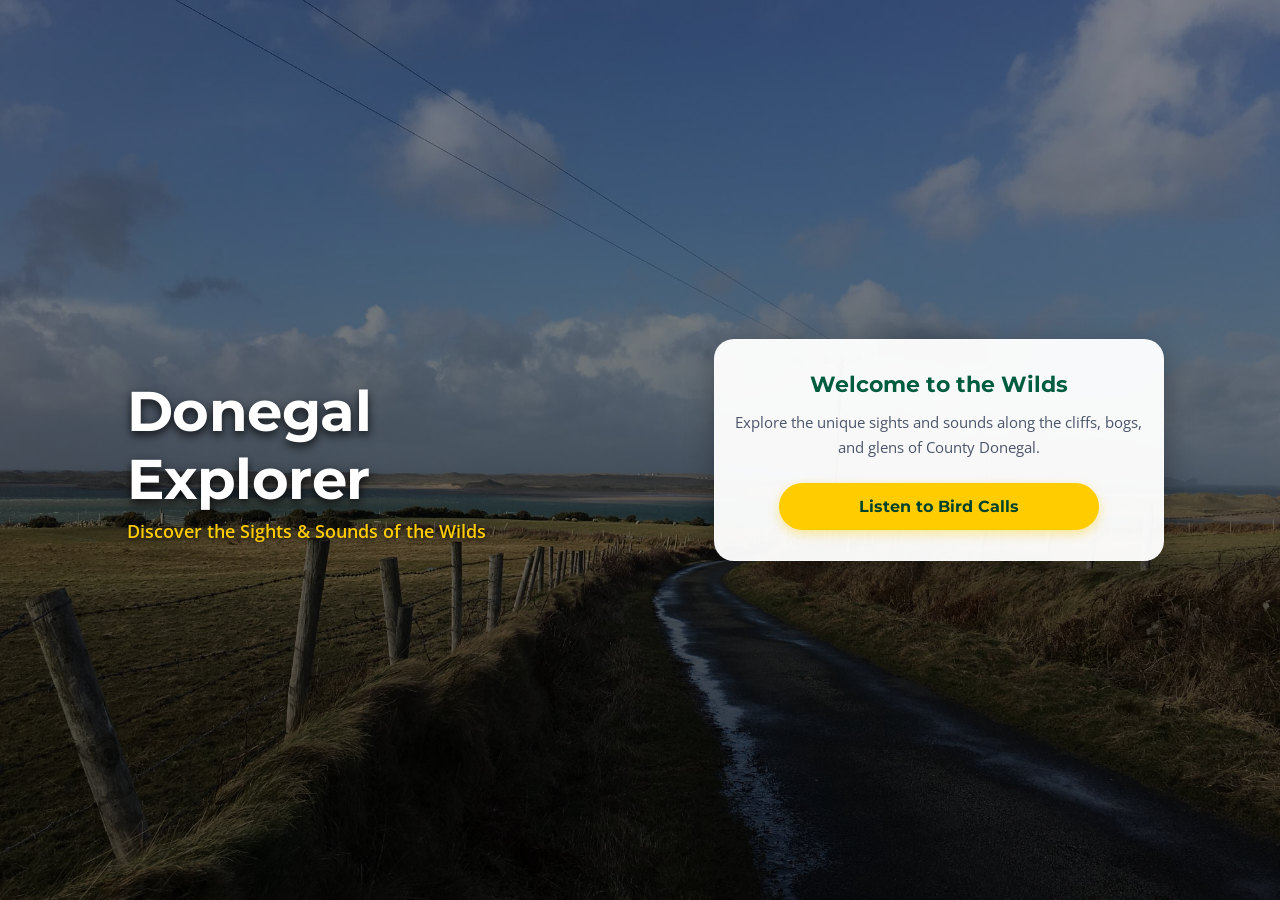
==== index.html @ 78babee3 "Update index.html" ====
<!DOCTYPE html>
<html lang="en">
<head>
  <meta charset="UTF-8">
  <meta name="viewport" content="width=device-width, initial-scale=1.0">
  <title>Donegal Explorer</title>
  <link rel="stylesheet" href="style.css">
  <link rel="manifest" href="./manifest.json">
</head>
<body class="home-page">

  <!-- Main layout container that keeps text and boxes beautifully centered on screen -->
  <main class="hero-content">
    
    <header class="home-header">
      <h1>Donegal Explorer</h1>
      <p>Discover the Sights & Sounds of the Wilds</p>
    </header>

    <div class="home-container">
      <div class="welcome-box">
        <h2>Welcome to the Wilds</h2>
        <p>Explore the unique sights and sounds along the cliffs, bogs, and glens of County Donegal.</p>
        
        <!-- Stacked Buttons Container -->
        <div class="button-stack">
          <a href="birds.html" class="start-btn">Listen to Bird Calls</a>
      </div>
    </div>

  </main>

  <script>
    // Register Service Worker for offline support
    if ('serviceWorker' in navigator) {
      navigator.serviceWorker.register('./sw.js')
        .then(() => console.log("Service Worker Registered"))
        .catch(err => console.log("Service Worker Failed", err));
    }
  </script>
</body>
</html>
---- style.css ----
/* ==========================================================================
   1. GLOBAL THEME, TYPOGRAPHY & CORE FONTS
   ========================================================================== */

@import url('https://fonts.googleapis.com/css2?family=Montserrat:wght@400;600;700&family=Open+Sans:wght@400;600&display=swap');

/* Unified baseline for all layouts */
body {
  margin: 0;
  padding: 0;
  min-height: 100vh;
  /* UNIFIED FONT: Matching the premium Montserrat styling throughout the entire site */
  font-family: 'Montserrat', sans-serif;
  box-sizing: border-box;
  -webkit-font-smoothing: antialiased;
}

/* 🏠 HOMEPAGE BACKGROUND: Uses donegal2.jpg with a cinematic dark tint overlay for high text contrast */
body.home-page {
  background: linear-gradient(rgba(0, 0, 0, 0.45), rgba(0, 0, 0, 0.65)), url('./assets/donegal2.jpg') !important;
  background-size: cover !important;
  background-position: center !important;
  background-attachment: fixed !important;
  background-repeat: no-repeat !important;
}

/* 🐦 SUB-PAGES BACKGROUND (Birds & Gallery): Keeps donegal1.jpg bright and vibrant */
body.sub-page {
  background-image: url('./assets/donegal1.jpg') !important;
  background-size: cover !important;
  background-position: center !important;
  background-attachment: fixed !important;
  background-repeat: no-repeat !important;
  background-color: #005c3e !important; /* Donegal Green backup while loading */
}

/* Clean layout overlays */
#grid, .bird-grid {
  background: transparent !important;
}

/* ==========================================================================
   2. UNIFIED HEADERS & BRAND SIGNATURES
   ========================================================================== */

/* Core sub-page header */
header {
  background-color: #005c3e; /* Donegal Green Anchor */
  color: white;
  text-align: center;
  padding: 20px 10px;
  box-shadow: 0 4px 6px rgba(0,0,0,0.1);
  border-bottom: 4px solid #ffcc00; /* Donegal Gold Border */
}

header h1 {
  font-weight: 700;
  margin: 0;
  font-size: 2rem;
  letter-spacing: -0.5px;
}

header p {
  margin: 6px 0 0 0;
  font-size: 1rem;
  font-family: 'Open Sans', sans-serif; /* Soft, clean secondary font for legibility */
  color: #ffcc00; /* Matches the Donegal Gold accent */
  font-weight: 600;
}

/* Homepage Header Overrides (For transparent video/image backdrop) */
.home-header {
  background: transparent !important;
  border-bottom: none !important;
  box-shadow: none !important;
  padding: 30px 10px 10px 10px;
  text-align: center;
  width: 100%;
}

.home-header h1 {
  color: #ffffff !important;
  text-shadow: 0 4px 10px rgba(0,0,0,0.8) !important;
  font-size: 2.2rem;
}

.home-header p {
  color: #ffcc00 !important; /* Donegal Gold */
  text-shadow: 0 2px 4px rgba(0,0,0,0.6);
  font-size: 1.1rem;
}

/* ==========================================================================
   3. CARD & CONTENT MODULES (Mobile Optimized Grid)
   ========================================================================== */

.bird-grid {
  display: grid;
  grid-template-columns: repeat(auto-fill, minmax(140px, 1fr));
  gap: 15px;
  padding: 20px;
  max-width: 800px;
  margin: 0 auto;
}

.bird-card {
  background-color: rgba(255, 255, 255, 0.96) !important; 
  border-radius: 12px;
  overflow: hidden;
  box-shadow: 0 6px 15px rgba(0,0,0,0.18) !important; 
  text-align: center;
  padding-bottom: 12px;
  border: 3px solid transparent; /* Smooth border transition placeholder */
  transition: transform 0.2s, border-color 0.2s;
  cursor: pointer;
}

.bird-card:active {
  transform: scale(0.95);
}

/* Playing Highlight: Transitions card border straight into Donegal Gold */
.bird-card.playing {
  border-color: #ffcc00 !important; 
  background-color: #f0fff4 !important;
}

.bird-card img {
  width: 100%;
  height: 120px;
  object-fit: cover;
}

.bird-card h3 {
  margin: 12px 0 2px 0;
  font-size: 1rem;
  color: #005c3e; /* Standardized card headers to Donegal Green */
  font-weight: 700;
}

.photo-credit {
  font-size: 0.75rem;
  color: #718096;
  margin: 4px 0 0 0;
  font-family: 'Open Sans', sans-serif;
}

/* ==========================================================================
   4. NAVIGATION BUTTONS & WELCOME MODULES
   ========================================================================== */

.home-container {
  width: 100%;
  max-width: 500px;
  box-sizing: border-box;
  margin-bottom: 40px;
}

.welcome-box {
  background-color: rgba(255, 255, 255, 0.96);
  padding: 30px 20px;
  border-radius: 20px;
  text-align: center;
  box-shadow: 0 10px 30px rgba(0,0,0,0.3);
  border: 1px solid rgba(255, 255, 255, 0.2);
}

.welcome-box h2 {
  color: #005c3e; /* Donegal Green */
  margin: 0 0 12px 0;
  font-size: 1.4rem;
  font-weight: 700;
}

.welcome-box p {
  line-height: 1.6;
  color: #4a5568;
  margin: 0 0 24px 0;
  font-size: 0.95rem;
  font-family: 'Open Sans', sans-serif;
}

/* Stacked Link Action Controls */
.button-stack {
  display: flex;
  flex-direction: column;
  gap: 14px;
  align-items: center;
}

/* Primary Action Link (Donegal Gold) */
.start-btn {
  display: inline-block;
  width: 80%;
  max-width: 280px;
  background-color: #ffcc00; /* Donegal Gold */
  color: #00422c; /* Deep Contrast Green Text */
  font-weight: 700;
  text-decoration: none;
  padding: 14px 20px;
  border-radius: 30px;
  box-shadow: 0 4px 12px rgba(255, 204, 0, 0.4);
  transition: transform 0.2s, box-shadow 0.2s;
  text-align: center;
}

/* Secondary Action Link (Donegal Green) */
.secondary-btn {
  background-color: #005c3e !important; 
  color: #ffffff !important;
  box-shadow: 0 4px 12px rgba(0, 92, 62, 0.3) !important;
}

.start-btn:active {
  transform: scale(0.96);
}

/* Back Navigation Element Row */
.back-navigation {
  width: 100%;
  display: flex;
  justify-content: center;
  padding: 15px 0 5px 0;
}

.back-btn {
  display: inline-block;
  color: #ffffff; 
  background-color: #005c3e; /* Green Pill Badge for Sub-page consistency */
  border: 2px solid #ffcc00;  /* Tied with Gold Border trim */
  text-decoration: none;
  font-weight: 700;
  font-size: 0.9rem;
  padding: 8px 20px;
  border-radius: 20px;
  box-shadow: 0 4px 8px rgba(0,0,0,0.15);
  transition: transform 0.2s;
}

.back-btn:active {
  transform: scale(0.95);
}

/* ==========================================================================
   5. SCREEN ADAPTABILITY (Desktop Responsive Optimization)
   ========================================================================== */

/* Houses your homepage content over the photo background */
.hero-content {
  position: relative;
  z-index: 2;
  width: 100%;
  min-height: 100dvh;
  display: flex;
  flex-direction: column;
  align-items: center;
  justify-content: space-between;
  box-sizing: border-box;
  padding: 20px;
}

@media (min-width: 768px) {
  .hero-content {
    flex-direction: row !important;
    justify-content: space-around !important;
    padding: 60px;
  }
  .home-header {
    text-align: left !important;
    width: 40% !important;
  }
  .home-header h1 {
    font-size: 3.5rem !important;
  }
  .home-container {
    width: 45% !important;
    max-width: 450px !important;
    margin-bottom: 0 !important;
  }
}
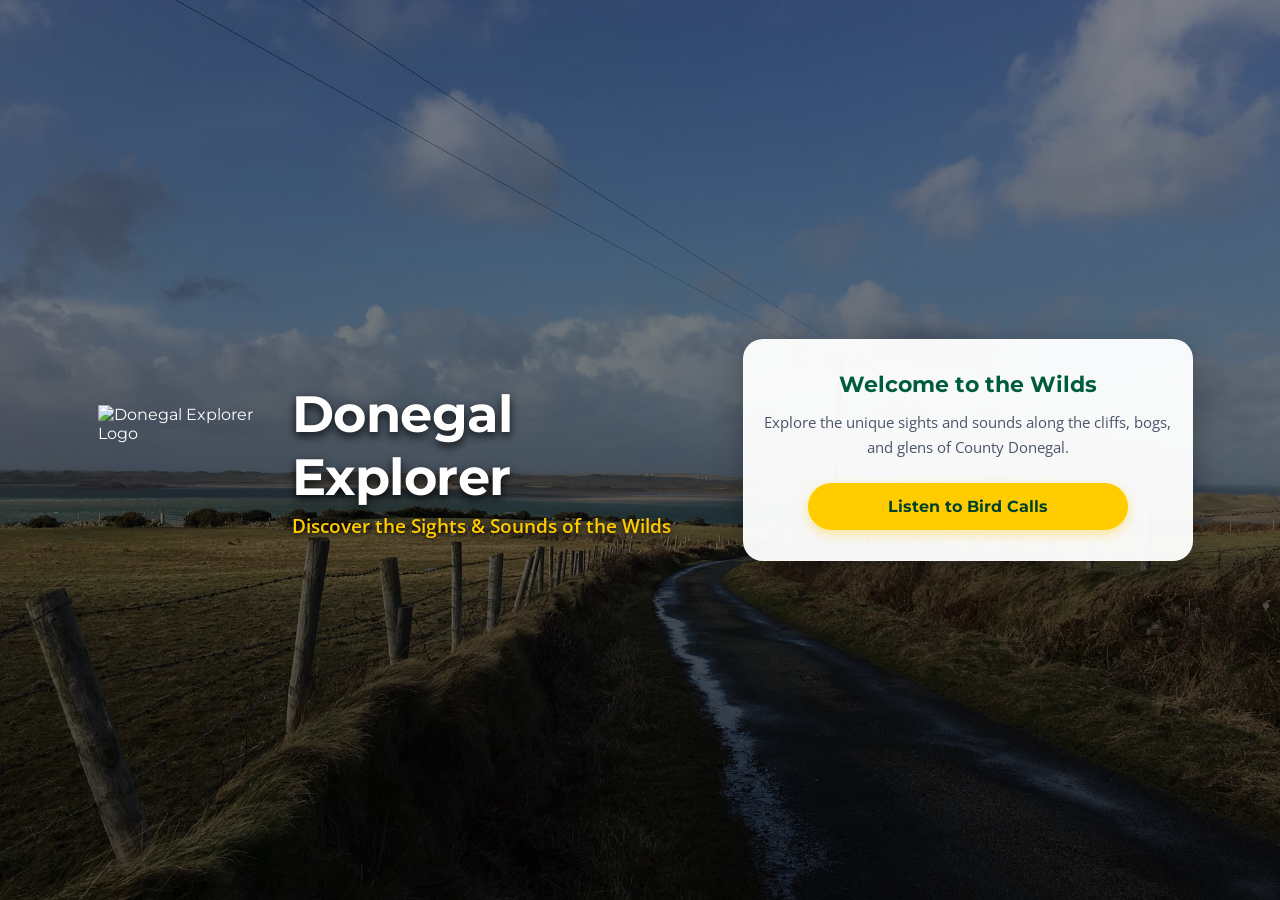
==== commit b697dd82: "Update index.html" ====
--- a/index.html
+++ b/index.html
@@ -12,9 +12,15 @@
   <!-- Main layout container that keeps text and boxes beautifully centered on screen -->
   <main class="hero-content">
     
-    <header class="home-header">
-      <h1>Donegal Explorer</h1>
-      <p>Discover the Sights & Sounds of the Wilds</p>
+   <header class="home-header">
+      <!-- Your Logo -->
+    <img src="./assets/logo.png" alt="Donegal Explorer Logo" class="app-logo home-logo">
+     
+      <!-- NEW: This div forces the text elements to group and stack on separate lines -->
+      <div class="header-text-group">
+        <h1>Donegal Explorer</h1>
+        <p>Discover the Sights & Sounds of the Wilds</p>
+      </div>
     </header>
 
     <div class="home-container">
@@ -25,7 +31,8 @@
         <!-- Stacked Buttons Container -->
         <div class="button-stack">
           <a href="birds.html" class="start-btn">Listen to Bird Calls</a>
-      </div>
+        </div> <!-- FIXED: Added missing closing button-stack div -->
+      </div> <!-- FIXED: Added missing closing welcome-box div -->
     </div>
 
   </main>
--- a/style.css
+++ b/style.css
@@ -260,20 +260,43 @@
 }
 
 @media (min-width: 768px) {
+  /* Shifts the main sections to side-by-side layout on desktop */
   .hero-content {
     flex-direction: row !important;
     justify-content: space-around !important;
     padding: 60px;
   }
+
+  /* 🏠 DESKTOP HEADER LOOK: Aligns logo and text horizontally side-by-side */
   .home-header {
+    display: flex !important;
+    flex-direction: row !important;
+    align-items: center !important;
+    gap: 25px; /* Spaces out the logo from the text titles */
     text-align: left !important;
+    width: 50% !important;
+  }
+
+  /* Adjusts the logo to stay centered with the side text */
+  .home-header .home-logo {
+    margin: 0 !important;
+    height: 110px !important; /* Locks size perfectly to balance the text height */
+  }
+
+  /* Grouping title and paragraph to stack vertically next to the logo */
+  .home-header h1 {
+    font-size: 3.2rem !important;
+    margin: 0 0 4px 0 !important;
+  }
+
+  .home-header p {
+    font-size: 1.2rem !important;
+    margin: 0 !important;
+  }
+
+  /* Homepage box container adjustments for desktop layout balance */
+  .home-container {
     width: 40% !important;
-  }
-  .home-header h1 {
-    font-size: 3.5rem !important;
-  }
-  .home-container {
-    width: 45% !important;
     max-width: 450px !important;
     margin-bottom: 0 !important;
   }
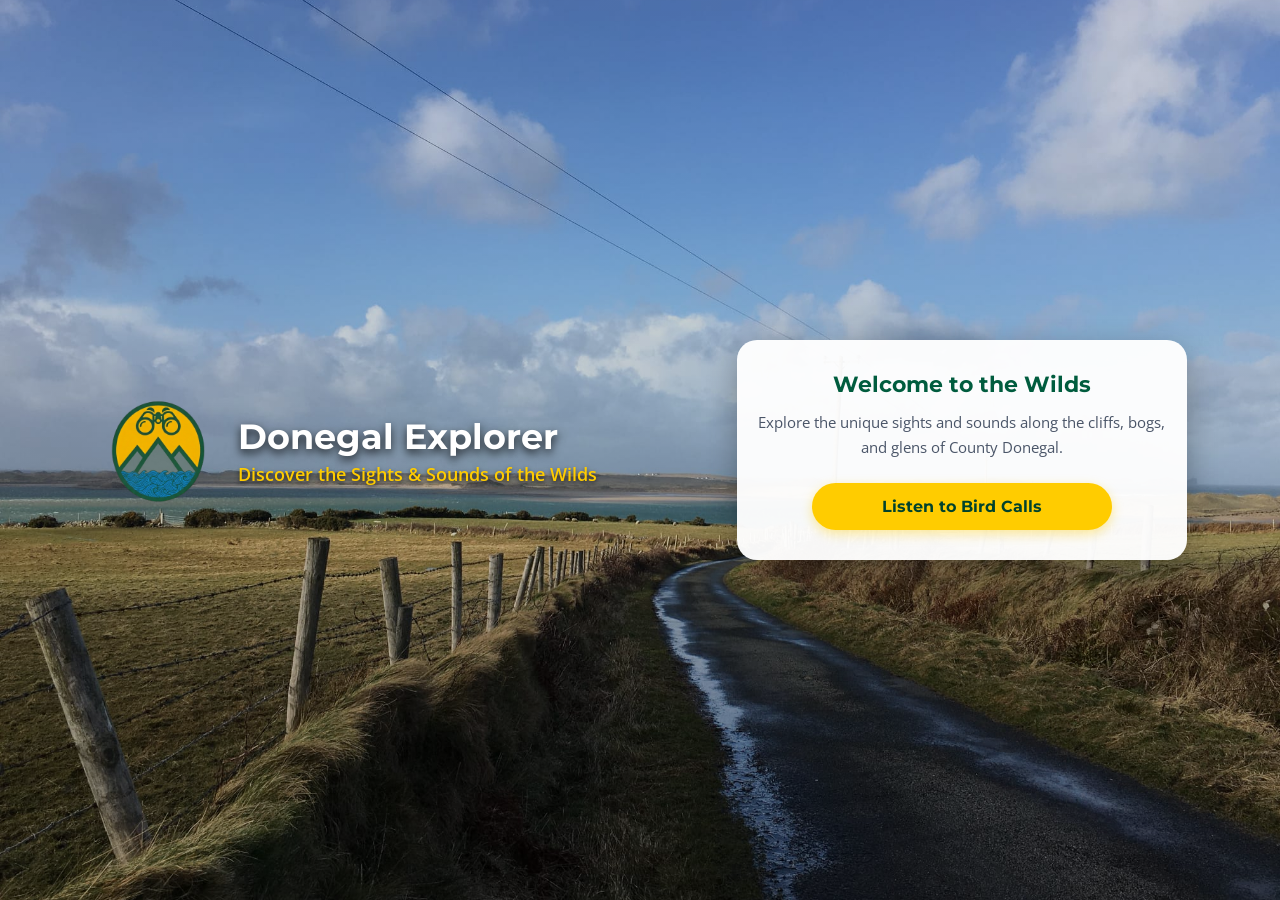
==== commit 9bc66fb1: "Update index.html" ====
--- a/index.html
+++ b/index.html
@@ -3,20 +3,20 @@
 <head>
   <meta charset="UTF-8">
   <meta name="viewport" content="width=device-width, initial-scale=1.0">
+  <!-- Prevents browser caching during development -->
+  <meta http-equiv="Cache-Control" content="no-cache, no-store, must-revalidate">
+  <meta http-equiv="Pragma" content="no-cache">
+  <meta http-equiv="Expires" content="0">
   <title>Donegal Explorer</title>
   <link rel="stylesheet" href="style.css">
   <link rel="manifest" href="./manifest.json">
 </head>
 <body class="home-page">
 
-  <!-- Main layout container that keeps text and boxes beautifully centered on screen -->
   <main class="hero-content">
     
-   <header class="home-header">
-      <!-- Your Logo -->
-    <img src="./assets/logo.png" alt="Donegal Explorer Logo" class="app-logo home-logo">
-     
-      <!-- NEW: This div forces the text elements to group and stack on separate lines -->
+    <header class="home-header">
+      <img src="./assets/logo.png" alt="Donegal Explorer Logo" class="app-logo home-logo">
       <div class="header-text-group">
         <h1>Donegal Explorer</h1>
         <p>Discover the Sights & Sounds of the Wilds</p>
@@ -27,18 +27,15 @@
       <div class="welcome-box">
         <h2>Welcome to the Wilds</h2>
         <p>Explore the unique sights and sounds along the cliffs, bogs, and glens of County Donegal.</p>
-        
-        <!-- Stacked Buttons Container -->
         <div class="button-stack">
           <a href="birds.html" class="start-btn">Listen to Bird Calls</a>
-        </div> <!-- FIXED: Added missing closing button-stack div -->
-      </div> <!-- FIXED: Added missing closing welcome-box div -->
+        </div>
+      </div>
     </div>
 
   </main>
 
   <script>
-    // Register Service Worker for offline support
     if ('serviceWorker' in navigator) {
       navigator.serviceWorker.register('./sw.js')
         .then(() => console.log("Service Worker Registered"))
--- a/style.css
+++ b/style.css
@@ -1,251 +1,125 @@
 /* ==========================================================================
-   1. GLOBAL THEME, TYPOGRAPHY & CORE FONTS
-   ========================================================================== */
-
+   1. GLOBAL THEME, TYPOGRAPHY & FONTS
+   ========================================================================== */
 @import url('https://fonts.googleapis.com/css2?family=Montserrat:wght@400;600;700&family=Open+Sans:wght@400;600&display=swap');
 
-/* Unified baseline for all layouts */
 body {
   margin: 0;
   padding: 0;
   min-height: 100vh;
-  /* UNIFIED FONT: Matching the premium Montserrat styling throughout the entire site */
   font-family: 'Montserrat', sans-serif;
   box-sizing: border-box;
   -webkit-font-smoothing: antialiased;
 }
 
-/* 🏠 HOMEPAGE BACKGROUND: Uses donegal2.jpg with a cinematic dark tint overlay for high text contrast */
+/* 🏠 HOMEPAGE BACKGROUND: Lightened gradient overlay for a much brighter donegal2.jpg view */
 body.home-page {
-  background: linear-gradient(rgba(0, 0, 0, 0.45), rgba(0, 0, 0, 0.65)), url('./assets/donegal2.jpg') !important;
+  background: linear-gradient(rgba(0, 0, 0, 0.15), rgba(0, 0, 0, 0.25)), url('./assets/donegal2.jpg') no-repeat center center fixed !important;
   background-size: cover !important;
-  background-position: center !important;
-  background-attachment: fixed !important;
-  background-repeat: no-repeat !important;
-}
-
-/* 🐦 SUB-PAGES BACKGROUND (Birds & Gallery): Keeps donegal1.jpg bright and vibrant */
+}
+
+/* 🐦 SUB-PAGES BACKGROUND (Birds & Gallery): Wallpaper with a subtle tint overlay instead of a solid green backup */
 body.sub-page {
-  background-image: url('./assets/donegal1.jpg') !important;
+  background: linear-gradient(rgba(0, 0, 0, 0.3), rgba(0, 0, 0, 0.4)), url('./assets/donegal1.jpg') no-repeat center center fixed !important;
   background-size: cover !important;
-  background-position: center !important;
-  background-attachment: fixed !important;
-  background-repeat: no-repeat !important;
-  background-color: #005c3e !important; /* Donegal Green backup while loading */
-}
-
-/* Clean layout overlays */
+  background-color: #1a202c !important; /* Neutral dark slate fallback instead of solid Donegal green */
+}
+
 #grid, .bird-grid {
   background: transparent !important;
 }
 
 /* ==========================================================================
-   2. UNIFIED HEADERS & BRAND SIGNATURES
-   ========================================================================== */
-
-/* Core sub-page header */
+   2. HEADERS & BANNERS (UNIVERSAL BASE CONFIGS)
+   ========================================================================== */
 header {
-  background-color: #005c3e; /* Donegal Green Anchor */
+  background-color: transparent !important; /* Strips green banner background */
   color: white;
   text-align: center;
   padding: 20px 10px;
-  box-shadow: 0 4px 6px rgba(0,0,0,0.1);
-  border-bottom: 4px solid #ffcc00; /* Donegal Gold Border */
+  box-shadow: none !important;              
+  border-bottom: none !important;           
 }
 
 header h1 {
   font-weight: 700;
   margin: 0;
-  font-size: 2rem;
-  letter-spacing: -0.5px;
+  font-size: 1.8rem;
+  text-shadow: 0 2px 8px rgba(0,0,0,0.5);   
 }
 
 header p {
   margin: 6px 0 0 0;
-  font-size: 1rem;
-  font-family: 'Open Sans', sans-serif; /* Soft, clean secondary font for legibility */
-  color: #ffcc00; /* Matches the Donegal Gold accent */
+  font-size: 0.95rem;
+  font-family: 'Open Sans', sans-serif;
+  color: #ffcc00; 
   font-weight: 600;
-}
-
-/* Homepage Header Overrides (For transparent video/image backdrop) */
-.home-header {
-  background: transparent !important;
-  border-bottom: none !important;
-  box-shadow: none !important;
-  padding: 30px 10px 10px 10px;
-  text-align: center;
-  width: 100%;
+  text-shadow: 0 2px 4px rgba(0,0,0,0.5);
 }
 
 .home-header h1 {
   color: #ffffff !important;
   text-shadow: 0 4px 10px rgba(0,0,0,0.8) !important;
   font-size: 2.2rem;
+  margin: 0 0 4px 0;
 }
 
 .home-header p {
-  color: #ffcc00 !important; /* Donegal Gold */
-  text-shadow: 0 2px 4px rgba(0,0,0,0.6);
+  color: #ffcc00 !important;
+  text-shadow: 0 2px 4px rgba(0,0,0,0.6) !important;
   font-size: 1.1rem;
-}
-
-/* ==========================================================================
-   3. CARD & CONTENT MODULES (Mobile Optimized Grid)
-   ========================================================================== */
-
-.bird-grid {
-  display: grid;
-  grid-template-columns: repeat(auto-fill, minmax(140px, 1fr));
-  gap: 15px;
-  padding: 20px;
-  max-width: 800px;
-  margin: 0 auto;
-}
-
-.bird-card {
-  background-color: rgba(255, 255, 255, 0.96) !important; 
-  border-radius: 12px;
-  overflow: hidden;
-  box-shadow: 0 6px 15px rgba(0,0,0,0.18) !important; 
-  text-align: center;
-  padding-bottom: 12px;
-  border: 3px solid transparent; /* Smooth border transition placeholder */
-  transition: transform 0.2s, border-color 0.2s;
-  cursor: pointer;
-}
-
-.bird-card:active {
-  transform: scale(0.95);
-}
-
-/* Playing Highlight: Transitions card border straight into Donegal Gold */
-.bird-card.playing {
-  border-color: #ffcc00 !important; 
-  background-color: #f0fff4 !important;
-}
-
-.bird-card img {
-  width: 100%;
-  height: 120px;
-  object-fit: cover;
-}
-
-.bird-card h3 {
-  margin: 12px 0 2px 0;
-  font-size: 1rem;
-  color: #005c3e; /* Standardized card headers to Donegal Green */
-  font-weight: 700;
-}
-
-.photo-credit {
-  font-size: 0.75rem;
-  color: #718096;
-  margin: 4px 0 0 0;
-  font-family: 'Open Sans', sans-serif;
-}
-
-/* ==========================================================================
-   4. NAVIGATION BUTTONS & WELCOME MODULES
-   ========================================================================== */
-
-.home-container {
-  width: 100%;
-  max-width: 500px;
-  box-sizing: border-box;
-  margin-bottom: 40px;
-}
-
-.welcome-box {
-  background-color: rgba(255, 255, 255, 0.96);
-  padding: 30px 20px;
-  border-radius: 20px;
-  text-align: center;
-  box-shadow: 0 10px 30px rgba(0,0,0,0.3);
-  border: 1px solid rgba(255, 255, 255, 0.2);
-}
-
-.welcome-box h2 {
-  color: #005c3e; /* Donegal Green */
-  margin: 0 0 12px 0;
-  font-size: 1.4rem;
-  font-weight: 700;
-}
-
-.welcome-box p {
-  line-height: 1.6;
-  color: #4a5568;
-  margin: 0 0 24px 0;
-  font-size: 0.95rem;
-  font-family: 'Open Sans', sans-serif;
-}
-
-/* Stacked Link Action Controls */
-.button-stack {
-  display: flex;
-  flex-direction: column;
-  gap: 14px;
-  align-items: center;
-}
-
-/* Primary Action Link (Donegal Gold) */
-.start-btn {
-  display: inline-block;
-  width: 80%;
-  max-width: 280px;
-  background-color: #ffcc00; /* Donegal Gold */
-  color: #00422c; /* Deep Contrast Green Text */
-  font-weight: 700;
-  text-decoration: none;
-  padding: 14px 20px;
-  border-radius: 30px;
-  box-shadow: 0 4px 12px rgba(255, 204, 0, 0.4);
-  transition: transform 0.2s, box-shadow 0.2s;
-  text-align: center;
-}
-
-/* Secondary Action Link (Donegal Green) */
-.secondary-btn {
-  background-color: #005c3e !important; 
-  color: #ffffff !important;
-  box-shadow: 0 4px 12px rgba(0, 92, 62, 0.3) !important;
-}
-
-.start-btn:active {
-  transform: scale(0.96);
-}
-
-/* Back Navigation Element Row */
-.back-navigation {
-  width: 100%;
-  display: flex;
-  justify-content: center;
-  padding: 15px 0 5px 0;
-}
-
-.back-btn {
-  display: inline-block;
-  color: #ffffff; 
-  background-color: #005c3e; /* Green Pill Badge for Sub-page consistency */
-  border: 2px solid #ffcc00;  /* Tied with Gold Border trim */
-  text-decoration: none;
-  font-weight: 700;
-  font-size: 0.9rem;
-  padding: 8px 20px;
-  border-radius: 20px;
-  box-shadow: 0 4px 8px rgba(0,0,0,0.15);
-  transition: transform 0.2s;
-}
-
-.back-btn:active {
-  transform: scale(0.95);
-}
-
-/* ==========================================================================
-   5. SCREEN ADAPTABILITY (Desktop Responsive Optimization)
-   ========================================================================== */
-
-/* Houses your homepage content over the photo background */
+  margin: 0;
+}
+
+/* ==========================================================================
+   3. LOGO CONFIGURATIONS & PHONE ISOLATION (Under 767px Wide)
+   ========================================================================== */
+.app-logo {
+  display: block;
+  object-fit: contain;
+}
+
+/* 📱 MOBILE RESPONSIVE ENGINE */
+@media (max-width: 767px) {
+  .home-header {
+    display: flex !important;
+    flex-direction: column !important; /* Forces layout to stack cleanly on phone screen sizes */
+    align-items: center !important;
+    text-align: center !important;
+    background: transparent !important;
+    padding: 0 !important;
+    margin: 0 auto 20px auto !important;
+    width: 100% !important;
+  }
+
+  .home-logo {
+    width: 28% !important;
+    max-width: 105px !important;
+    height: auto !important;
+    margin: 0 auto 15px auto !important;
+    filter: drop-shadow(0px 4px 8px rgba(0,0,0,0.3));
+  }
+
+  .header-text-group {
+    display: flex !important;
+    flex-direction: column !important;
+    align-items: center !important; 
+    text-align: center !important;
+    width: 100% !important;
+  }
+}
+
+/* Birds Page Standing Header Asset */
+.header-logo {
+  width: auto !important;          
+  height: 200px !important;        
+  margin: 20px auto 10px auto !important;
+  filter: drop-shadow(0px 4px 10px rgba(0,0,0,0.4));
+}
+
+/* ==========================================================================
+   4. NAVIGATION, CONTAINERS & CARDS
+   ========================================================================== */
 .hero-content {
   position: relative;
   z-index: 2;
@@ -254,50 +128,133 @@
   display: flex;
   flex-direction: column;
   align-items: center;
-  justify-content: space-between;
+  justify-content: space-around;
   box-sizing: border-box;
   padding: 20px;
 }
 
+.home-container {
+  width: 100%;
+  max-width: 480px;
+}
+
+.welcome-box {
+  background-color: rgba(255, 255, 255, 0.96);
+  padding: 30px 20px;
+  border-radius: 20px;
+  text-align: center;
+  box-shadow: 0 10px 30px rgba(0,0,0,0.3);
+}
+
+.welcome-box h2 {
+  color: #005c3e;
+  margin: 0 0 12px 0;
+  font-size: 1.4rem;
+}
+
+.welcome-box p {
+  line-height: 1.6;
+  color: #4a5568;
+  margin: 0 0 24px 0;
+  font-size: 0.95rem;
+  font-family: 'Open Sans', sans-serif;
+}
+
+.button-stack {
+  display: flex;
+  flex-direction: column;
+  align-items: center;
+}
+
+.start-btn {
+  display: inline-block;
+  width: 80%;
+  max-width: 260px;
+  background-color: #ffcc00;
+  color: #00422c;
+  font-weight: 700;
+  text-decoration: none;
+  padding: 14px 20px;
+  border-radius: 30px;
+  box-shadow: 0 4px 12px rgba(255, 204, 0, 0.4);
+  text-align: center;
+}
+
+.bird-grid {
+  display: grid;
+  grid-template-columns: repeat(auto-fill, minmax(140px, 1fr));
+  gap: 15px;
+  padding: 20px;
+  max-width: 800px;
+  margin: 0 auto;
+}
+
+.bird-card {
+  background-color: rgba(255, 255, 255, 0.96);
+  border-radius: 12px;
+  overflow: hidden;
+  box-shadow: 0 6px 15px rgba(0,0,0,0.18);
+  text-align: center;
+  padding-bottom: 12px;
+  border: 3px solid transparent;
+  transition: transform 0.2s;
+  cursor: pointer;
+}
+
+.bird-card img { width: 100%; height: 120px; object-fit: cover; }
+.bird-card h3 { margin: 12px 0 2px 0; font-size: 1rem; color: #005c3e; }
+.photo-credit { font-size: 0.75rem; color: #718096; font-family: 'Open Sans', sans-serif; }
+.back-navigation { width: 100%; display: flex; justify-content: center; padding: 15px 0; }
+.back-btn { display: inline-block; color: #ffffff; background-color: #005c3e; border: 2px solid #ffcc00; text-decoration: none; font-weight: 700; padding: 8px 20px; border-radius: 20px; text-shadow: none; box-shadow: 0 4px 10px rgba(0,0,0,0.2); }
+
+/* ==========================================================================
+   5. DESKTOP ADAPTABILITY RESPONSIVE CONTROLS (Wider Screens Only - 768px+)
+   ========================================================================== */
 @media (min-width: 768px) {
-  /* Shifts the main sections to side-by-side layout on desktop */
+  /* Center both blocks perfectly on the screen with dynamic spacing */
   .hero-content {
     flex-direction: row !important;
-    justify-content: space-around !important;
-    padding: 60px;
-  }
-
-  /* 🏠 DESKTOP HEADER LOOK: Aligns logo and text horizontally side-by-side */
+    justify-content: space-evenly !important; /* Spreads layout evenly across screen */
+    align-items: center !important;
+    max-width: 1200px !important;            /* Safe boundary so it doesn't overstretch on wide monitors */
+    margin: 0 auto !important;                /* Centers the entire content block */
+    padding: 40px !important;
+    gap: 50px !important;                     /* Massive gap safety buffer between text and card */
+  }
+
+  /* 🖥️ Left Side Side-by-Side Logo & Text Block */
   .home-header {
     display: flex !important;
-    flex-direction: row !important;
+    flex-direction: row !important; 
     align-items: center !important;
-    gap: 25px; /* Spaces out the logo from the text titles */
     text-align: left !important;
-    width: 50% !important;
-  }
-
-  /* Adjusts the logo to stay centered with the side text */
+    width: 50% !important;                    /* Claims half the desktop landscape width */
+    gap: 25px !important;
+    margin: 0 !important;
+  }
+
   .home-header .home-logo {
     margin: 0 !important;
-    height: 110px !important; /* Locks size perfectly to balance the text height */
-  }
-
-  /* Grouping title and paragraph to stack vertically next to the logo */
-  .home-header h1 {
-    font-size: 3.2rem !important;
-    margin: 0 0 4px 0 !important;
-  }
-
-  .home-header p {
-    font-size: 1.2rem !important;
-    margin: 0 !important;
-  }
-
-  /* Homepage box container adjustments for desktop layout balance */
+    width: 110px !important;
+    max-width: 110px !important;
+    height: auto !important;
+    flex-shrink: 0 !important;                /* Prevents logo from getting squished when window resizes */
+  }
+
+  /* Keeps text block stacked vertically on separate lines next to the logo */
+  .header-text-group {
+    display: flex !important;
+    flex-direction: column !important;
+    align-items: flex-start !important;
+    text-align: left !important;
+    width: auto !important;
+  }
+
+  /* 🖥️ Right Side Welcome Card Box Container */
   .home-container {
-    width: 40% !important;
-    max-width: 450px !important;
+    width: 45% !important;                    /* Claims a matching chunk of screen space */
+    max-width: 450px !important;              /* Keeps the white card compact and modern */
     margin-bottom: 0 !important;
-  }
-}
+    flex-shrink: 0 !important;
+  }
+}
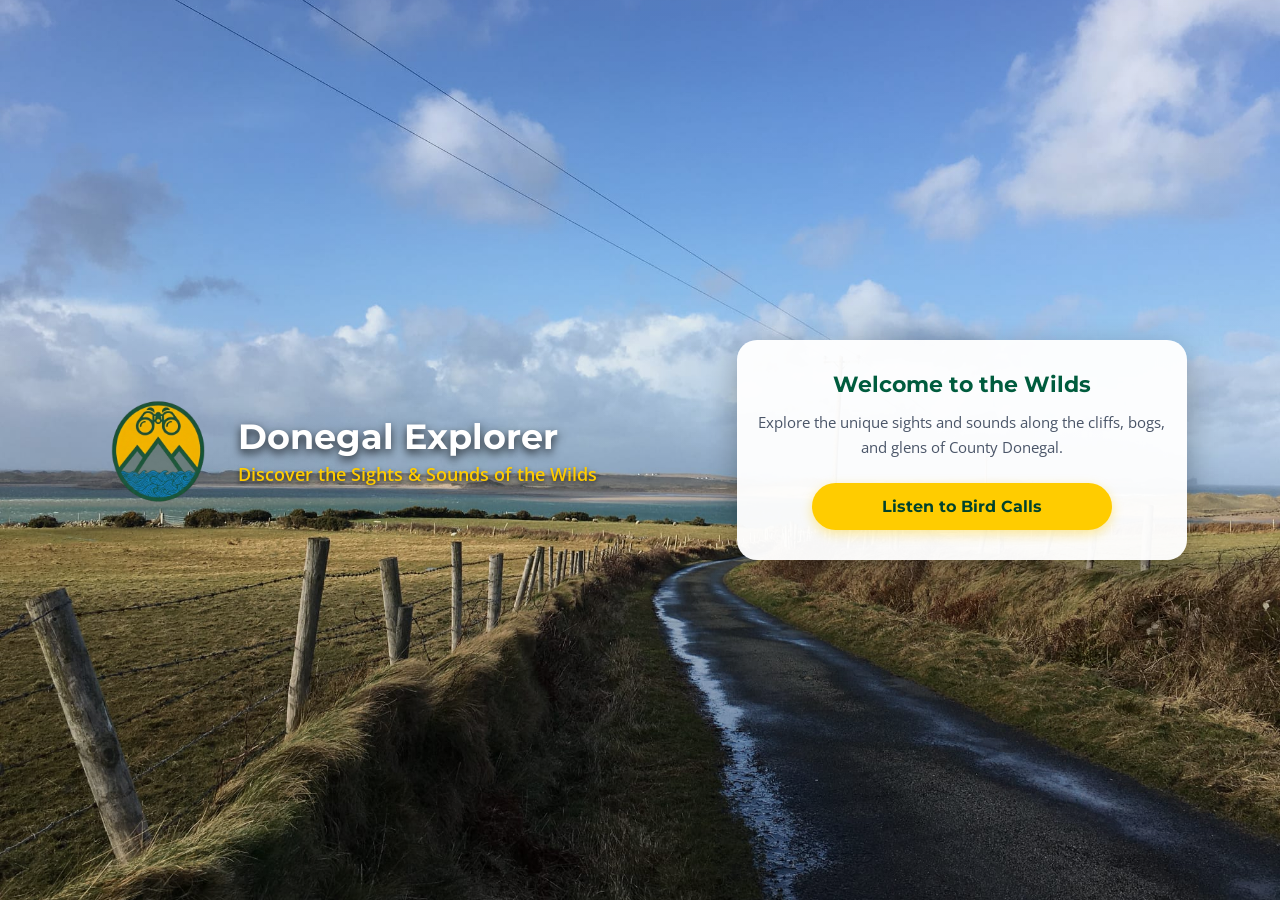
==== commit 5fc6d6cd: "Update service worker registration logic Unregister all active service workers and clear caches." ====
--- a/index.html
+++ b/index.html
@@ -35,12 +35,26 @@
 
   </main>
 
-  <script>
-    if ('serviceWorker' in navigator) {
-      navigator.serviceWorker.register('./sw.js')
-        .then(() => console.log("Service Worker Registered"))
-        .catch(err => console.log("Service Worker Failed", err));
+ <script>
+  // UNREGISTER ALL ACTIVE SERVICE WORKERS & CLEAR CACHES
+  if ('serviceWorker' in navigator) {
+    navigator.serviceWorker.getRegistrations().then(function(registrations) {
+      for (let registration of registrations) {
+        registration.unregister();
+        console.log("Service Worker successfully unregistered.");
+      }
+    });
+
+    // Wipes out local offline cache storage
+    if ('caches' in window) {
+      caches.keys().then(function(names) {
+        for (let name of names) {
+          caches.delete(name);
+          console.log("Cache cleared:", name);
+        }
+      });
     }
-  </script>
+  }
+</script>
 </body>
 </html>
--- a/style.css
+++ b/style.css
@@ -14,7 +14,7 @@
 
 /* 🏠 HOMEPAGE BACKGROUND: Lightened gradient overlay for a much brighter donegal2.jpg view */
 body.home-page {
-  background: linear-gradient(rgba(0, 0, 0, 0.15), rgba(0, 0, 0, 0.25)), url('./assets/donegal2.jpg') no-repeat center center fixed !important;
+  background: linear-gradient(rgba(0, 0, 0, 0.05), rgba(0, 0, 0, 0.1)), url('./assets/donegal2.jpg') no-repeat center center fixed !important;
   background-size: cover !important;
 }
 
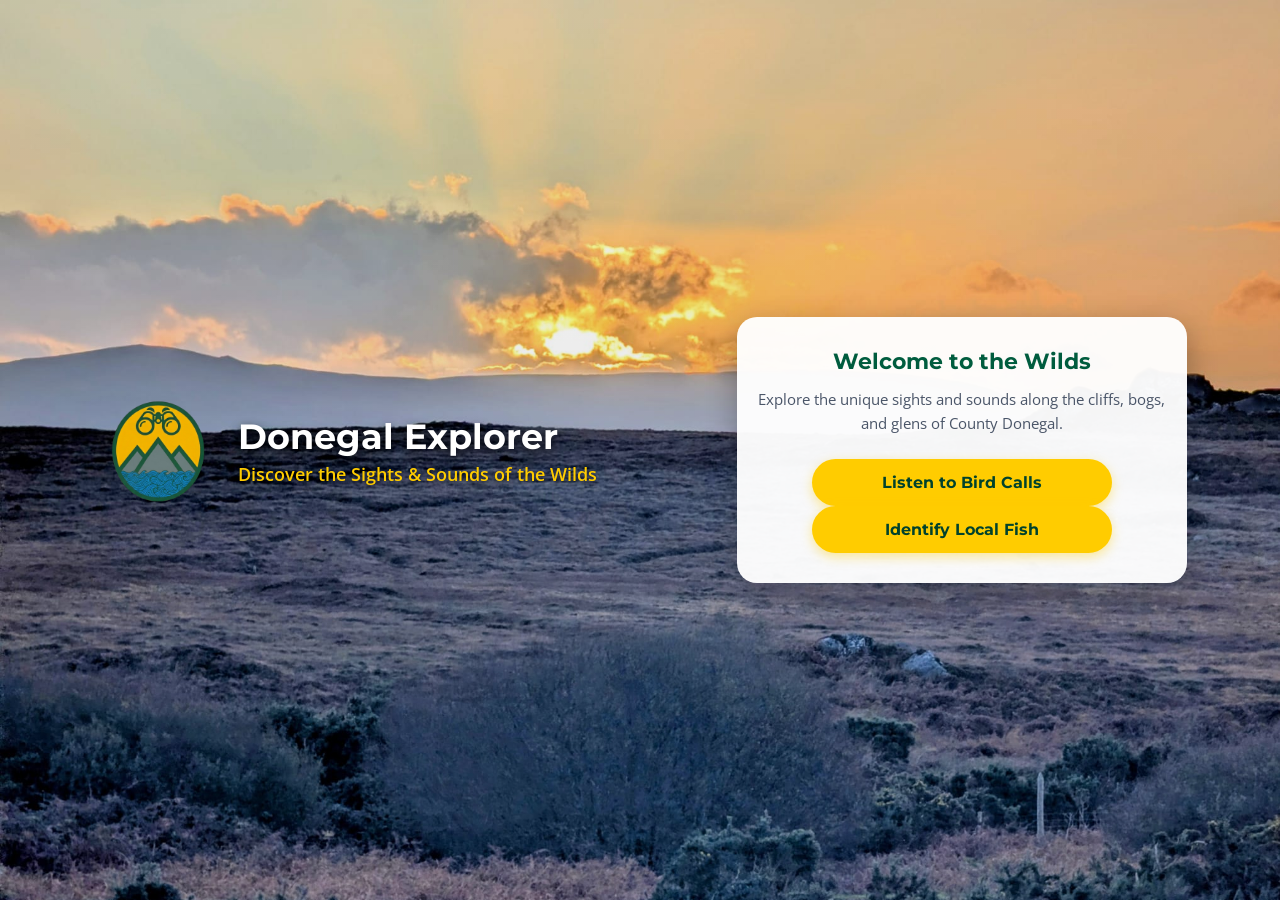
==== commit dd4a4fcc: "Add link to identify local fish in index.html" ====
--- a/index.html
+++ b/index.html
@@ -28,8 +28,9 @@
         <h2>Welcome to the Wilds</h2>
         <p>Explore the unique sights and sounds along the cliffs, bogs, and glens of County Donegal.</p>
         <div class="button-stack">
-          <a href="birds.html" class="start-btn">Listen to Bird Calls</a>
-        </div>
+  <a href="birds.html" class="start-btn">Listen to Bird Calls</a>
+  <a href="fish.html" class="start-btn secondary-btn">Identify Local Fish</a>
+</div>
       </div>
     </div>
 
--- a/style.css
+++ b/style.css
@@ -12,9 +12,9 @@
   -webkit-font-smoothing: antialiased;
 }
 
-/* 🏠 HOMEPAGE BACKGROUND: Lightened gradient overlay for a much brighter donegal2.jpg view */
+/* 🏠 HOMEPAGE BACKGROUND: Lightened gradient overlay for a much brighter donegalmainpage.jpg view */
 body.home-page {
-  background: linear-gradient(rgba(0, 0, 0, 0.05), rgba(0, 0, 0, 0.1)), url('./assets/donegal2.jpg') no-repeat center center fixed !important;
+  background: linear-gradient(rgba(0, 0, 0, 0.05), rgba(0, 0, 0, 0.1)), url('./assets/donegalmainpage.jpg') no-repeat center center fixed !important;
   background-size: cover !important;
 }
 
@@ -208,6 +208,97 @@
 .back-btn { display: inline-block; color: #ffffff; background-color: #005c3e; border: 2px solid #ffcc00; text-decoration: none; font-weight: 700; padding: 8px 20px; border-radius: 20px; text-shadow: none; box-shadow: 0 4px 10px rgba(0,0,0,0.2); }
 
 /* ==========================================================================
+   POP-UP MODAL STYLES (For Fish Identification Details)
+   ========================================================================== */
+.modal-overlay {
+  position: fixed;
+  top: 0;
+  left: 0;
+  width: 100vw;
+  height: 100vh;
+  background: rgba(0, 0, 0, 0.75);
+  backdrop-filter: blur(4px);
+  display: flex;
+  justify-content: center;
+  align-items: center;
+  z-index: 1000;
+  opacity: 0;
+  pointer-events: none;
+  transition: opacity 0.25s ease;
+  padding: 20px;
+  box-sizing: border-box;
+}
+
+.modal-overlay.active {
+  opacity: 1;
+  pointer-events: auto;
+}
+
+.modal-content {
+  background: rgba(255, 255, 255, 0.98);
+  border-radius: 20px;
+  width: 100%;
+  max-width: 500px;
+  max-height: 85vh;
+  overflow-y: auto;
+  padding: 24px;
+  position: relative;
+  box-shadow: 0 15px 35px rgba(0, 0, 0, 0.4);
+  text-align: left;
+}
+
+.modal-close {
+  position: absolute;
+  top: 12px;
+  right: 16px;
+  background: #005c3e;
+  color: #ffffff;
+  border: none;
+  font-size: 1.5rem;
+  width: 36px;
+  height: 36px;
+  border-radius: 50%;
+  cursor: pointer;
+  display: flex;
+  align-items: center;
+  justify-content: center;
+  box-shadow: 0 2px 6px rgba(0,0,0,0.2);
+}
+
+.modal-content img {
+  width: 100%;
+  height: 180px;
+  object-fit: cover;
+  border-radius: 12px;
+  margin-bottom: 12px;
+}
+
+.modal-content h2 {
+  margin: 0;
+  color: #005c3e;
+  font-size: 1.5rem;
+}
+
+.modal-info-block {
+  margin-top: 14px;
+  padding-top: 10px;
+  border-top: 1px solid #e2e8f0;
+}
+
+.modal-info-block h3 {
+  margin: 0 0 4px 0;
+  font-size: 0.95rem;
+  color: #005c3e;
+}
+
+.modal-info-block p {
+  margin: 0;
+  font-size: 0.9rem;
+  color: #4a5568;
+  line-height: 1.5;
+  font-family: 'Open Sans', sans-serif;
+}
+/* ==========================================================================
    5. DESKTOP ADAPTABILITY RESPONSIVE CONTROLS (Wider Screens Only - 768px+)
    ========================================================================== */
 @media (min-width: 768px) {
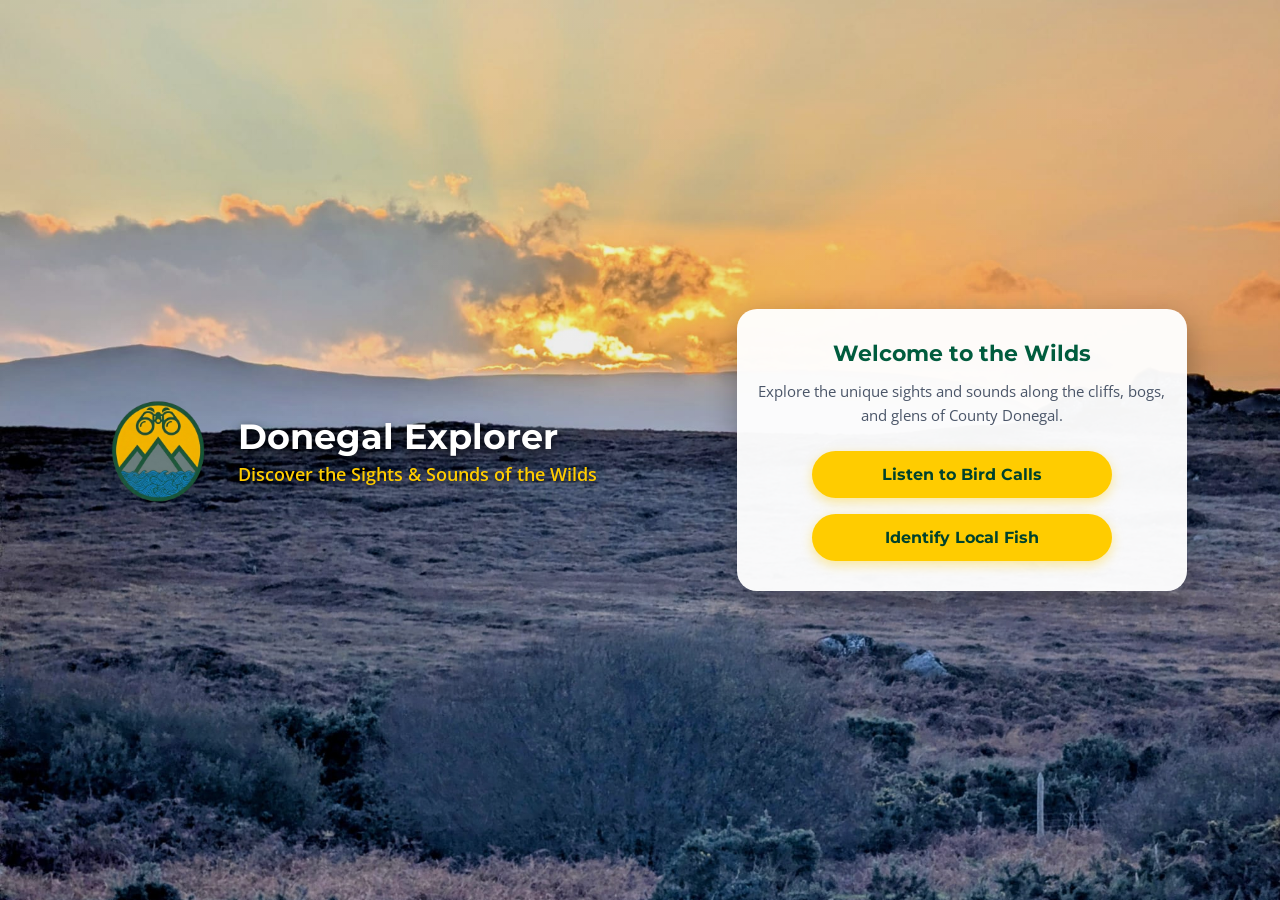
==== commit 34395240: "Add favicon link to index.html Added favicon link for the website." ====
--- a/index.html
+++ b/index.html
@@ -10,6 +10,10 @@
   <title>Donegal Explorer</title>
   <link rel="stylesheet" href="style.css">
   <link rel="manifest" href="./manifest.json">
+  <!-- Favicon / Tab Logo -->
+  <link rel="icon" type="image/png" href="./assets/logo.png">
+  
+  <link rel="stylesheet" href="style.css?v=1.4">
 </head>
 <body class="home-page">
 
@@ -30,7 +34,7 @@
         <div class="button-stack">
   <a href="birds.html" class="start-btn">Listen to Bird Calls</a>
   <a href="fish.html" class="start-btn secondary-btn">Identify Local Fish</a>
-</div>
+        </div>
       </div>
     </div>
 
--- a/style.css
+++ b/style.css
@@ -27,6 +27,13 @@
 
 #grid, .bird-grid {
   background: transparent !important;
+}
+
+/* 🐟 FISH PAGE BACKGROUND: Coastal scenery background (donegal3.jpg) */
+body.fish-page {
+  background: linear-gradient(rgba(0, 0, 0, 0.25), rgba(0, 0, 0, 0.35)), url('./assets/donegal3.jpg') no-repeat center center fixed !important;
+  background-size: cover !important;
+  background-color: #005c3e !important;
 }
 
 /* ==========================================================================
@@ -161,9 +168,10 @@
 }
 
 .button-stack {
-  display: flex;
-  flex-direction: column;
-  align-items: center;
+  display: flex !important;
+  flex-direction: column !important;
+  align-items: center !important;
+  gap: 16px !important; /* Forces 16px vertical gap between all child buttons */
 }
 
 .start-btn {
@@ -178,6 +186,7 @@
   border-radius: 30px;
   box-shadow: 0 4px 12px rgba(255, 204, 0, 0.4);
   text-align: center;
+  margin: 0 !important; /* Strips any legacy margins that fight flex gap */
 }
 
 .bird-grid {
--- a/style.css
+++ b/style.css
@@ -27,6 +27,13 @@
 
 #grid, .bird-grid {
   background: transparent !important;
+}
+
+/* 🐟 FISH PAGE BACKGROUND: Coastal scenery background (donegal3.jpg) */
+body.fish-page {
+  background: linear-gradient(rgba(0, 0, 0, 0.25), rgba(0, 0, 0, 0.35)), url('./assets/donegal3.jpg') no-repeat center center fixed !important;
+  background-size: cover !important;
+  background-color: #005c3e !important;
 }
 
 /* ==========================================================================
@@ -161,9 +168,10 @@
 }
 
 .button-stack {
-  display: flex;
-  flex-direction: column;
-  align-items: center;
+  display: flex !important;
+  flex-direction: column !important;
+  align-items: center !important;
+  gap: 16px !important; /* Forces 16px vertical gap between all child buttons */
 }
 
 .start-btn {
@@ -178,6 +186,7 @@
   border-radius: 30px;
   box-shadow: 0 4px 12px rgba(255, 204, 0, 0.4);
   text-align: center;
+  margin: 0 !important; /* Strips any legacy margins that fight flex gap */
 }
 
 .bird-grid {
